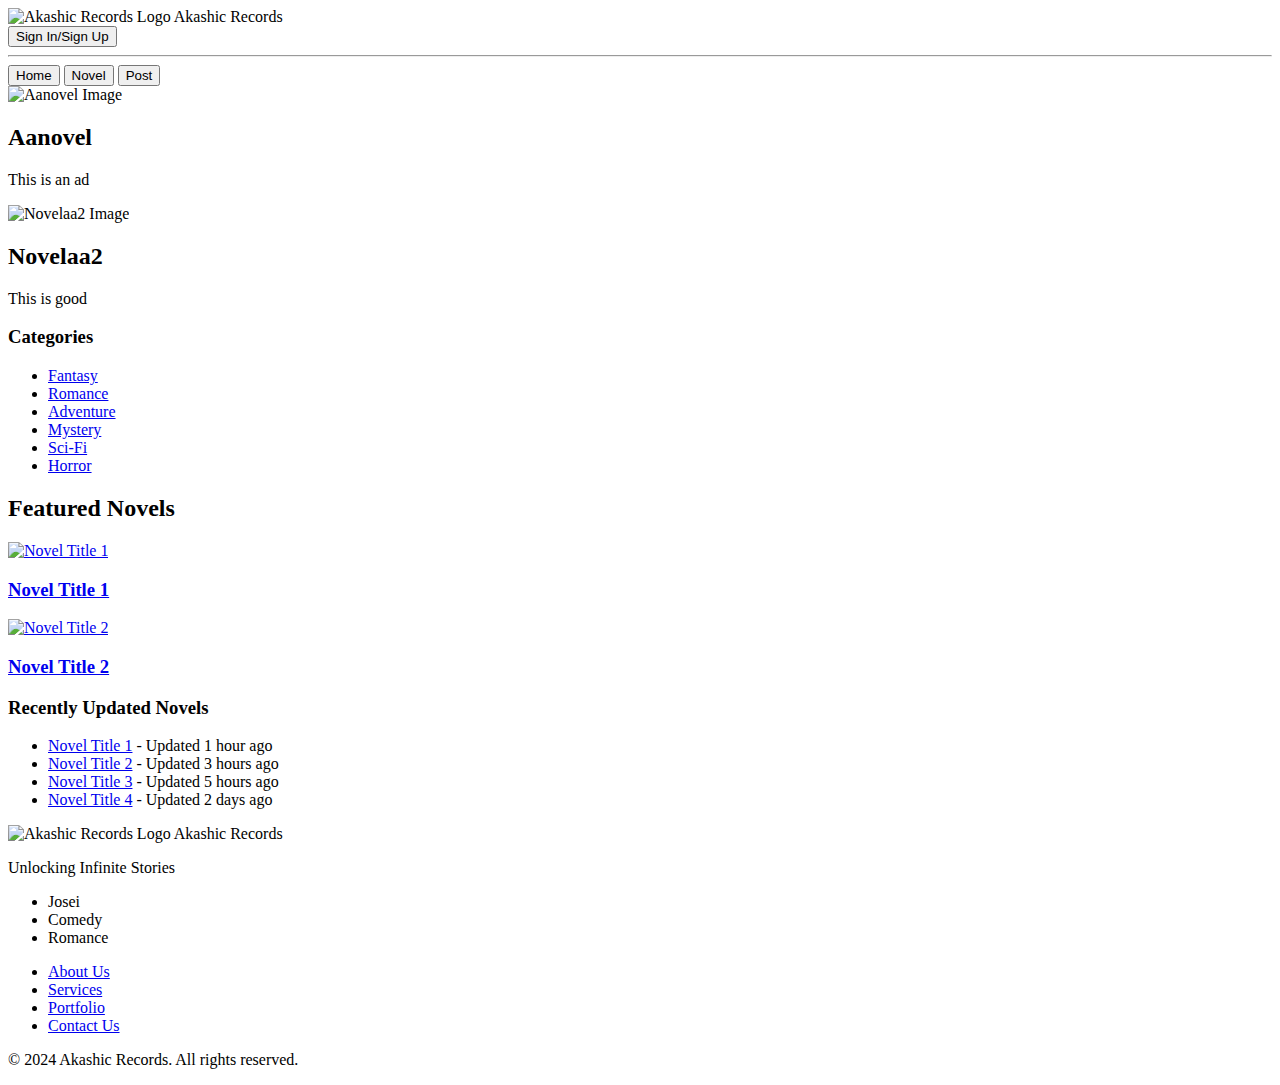
==== index.html @ 847e887c "Create index.html" ====
<!DOCTYPE html>
<html lang="en">
<head>
    <meta charset="UTF-8">
    <meta name="viewport" content="width=device-width, initial-scale=1.0">
    <title>Akashic Records</title>
    <link rel="apple-touch-icon" sizes="180x180" href="ico/apple-touch-icon.png">
    <link rel="icon" type="image/png" sizes="32x32" href="ico/favicon-32x32.png">
    <link rel="icon" type="image/png" sizes="16x16" href="ico/favicon-16x16.png">
    <link rel="manifest" href="/site.webmanifest">
    <link rel="stylesheet" href="styles.css">
</head>
<body>

    <!-- Header1: Main header -->
    <header class="header1">
        <div class="container">
            <div class="logo">
                <img src="coo.png" alt="Akashic Records Logo">
                <span>Akashic Records</span>
            </div>
            <button id="authButton" class="auth-btn" onclick="redirectToLogin()">Sign In/Sign Up</button>
        </div>
    </header>

    <!-- Divider line -->
    <hr class="divider">

    <!-- Header2: Sub header -->
    <header class="header2">
        <div class="container">
            <button class="home-btn" onclick="goToHome()">Home</button>
            <button class="tab-btn active" id="novelTab" onclick="goToNovel()">Novel</button>
            <button class="tab-btn" id="postTab" onclick="goToPost()">Post</button>
        </div>
    </header>

    <!-- Body Section (Blank for now) -->
    <main class="content">
        <!-- Future content will go here -->
         <!-- Hero Section -->
<section class="hero-section">
    <div class="hero-slide">
        <!-- First novel ad -->
        <div class="hero-item active">
            <img src="timepass.png" alt="Aanovel Image" class="hero-background"> <!-- Placeholder image for aanovel -->
            <div class="hero-content">
                <h2>Aanovel</h2>
                <p>This is an ad</p>
            </div>
        </div>

        <!-- Second novel ad -->
        <div class="hero-item">
            <img src="timepass.png" alt="Novelaa2 Image" class="hero-background"> <!-- Placeholder image for novelaa2 -->
            <div class="hero-content">
                <h2>Novelaa2</h2>
                <p>This is good</p>
            </div>
        </div>
    </div>
</section>
<script>
    let currentSlide = 0;
    const slides = document.querySelectorAll('.hero-item');

    function showSlide(index) {
        slides.forEach((slide, i) => {
            slide.classList.remove('active');
            if(i === index){
                slide.classList.add('active');
            }
        });
    }

    function nextSlide() {
        currentSlide = (currentSlide + 1) % slides.length;
        showSlide(currentSlide);
    }

    setInterval(nextSlide, 3000);
    showSlide(currentSlide);
</script>
<!-- Main Content Area -->
<div class="main-content">
    <!-- Left Sidebar -->
    <aside class="left-sidebar">
        <h3>Categories</h3>
        <ul>
            <li><a href="#">Fantasy</a></li>
            <li><a href="#">Romance</a></li>
            <li><a href="#">Adventure</a></li>
            <li><a href="#">Mystery</a></li>
            <li><a href="#">Sci-Fi</a></li>
            <li><a href="#">Horror</a></li>
        </ul>
    </aside>

    <!-- Middle Section (currently blank) -->
    <section class="middle-section">
        <!-- Content will be added here later -->
    </section>
    <!-- Middle Section -->
<section class="middle-section">
    <h2>Featured Novels</h2>
    <div class="featured-novels">
        <div class="novel-card">
            <a href="novel1.html">
                <img src="path/to/novel1.jpg" alt="Novel Title 1">
                <h3>Novel Title 1</h3>
            </a>
        </div>
        <div class="novel-card">
            <a href="novel2.html">
                <img src="path/to/novel2.jpg" alt="Novel Title 2">
                <h3>Novel Title 2</h3>
            </a>
        </div>
    </div>
</section>


    <!-- Right Sidebar -->
    <aside class="right-sidebar">
        <h3>Recently Updated Novels</h3>
        <ul>
            <li><a href="#">Novel Title 1</a> - Updated 1 hour ago</li>
            <li><a href="#">Novel Title 2</a> - Updated 3 hours ago</li>
            <li><a href="#">Novel Title 3</a> - Updated 5 hours ago</li>
            <li><a href="#">Novel Title 4</a> - Updated 2 days ago</li>
        </ul>
    </aside>
</div>


    </main>

    <!-- Footer -->
    <footer>
        <div class="footer-container">
            <div class="footer-logo">
                <img src="coo.png" alt="Akashic Records Logo">
                <span>Akashic Records</span>
                <p>Unlocking Infinite Stories</p>
            </div>
            <div class="genres">
                <ul>
                    <li>Josei</li>
                    <li>Comedy</li>
                    <li>Romance</li>
                    <!-- Add more genres here -->
                </ul>
            </div>
            <div class="footer-links">
                <ul>
                    <li><a href="#">About Us</a></li>
                    <li><a href="#">Services</a></li>
                    <li><a href="#">Portfolio</a></li>
                    <li><a href="#">Contact Us</a></li>
                </ul>
            </div>
            <p>&copy; 2024 Akashic Records. All rights reserved.</p>
        </div>
    </footer>

    <script src="script.js"></script>
</body>
</html>
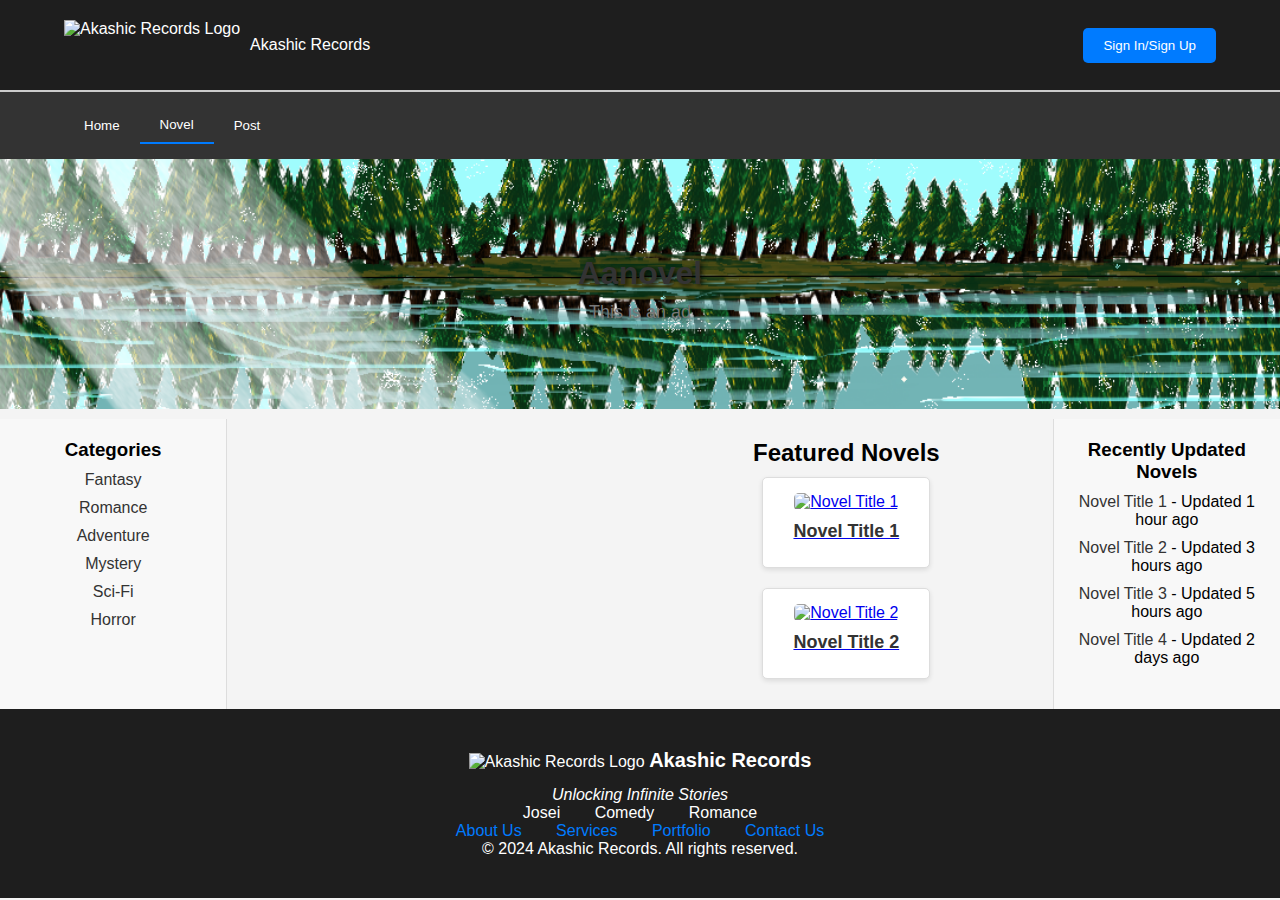
==== commit 18a0e53d: "Update index.html" ====
--- a/index.html
+++ b/index.html
@@ -4,9 +4,9 @@
     <meta charset="UTF-8">
     <meta name="viewport" content="width=device-width, initial-scale=1.0">
     <title>Akashic Records</title>
-    <link rel="apple-touch-icon" sizes="180x180" href="ico/apple-touch-icon.png">
-    <link rel="icon" type="image/png" sizes="32x32" href="ico/favicon-32x32.png">
-    <link rel="icon" type="image/png" sizes="16x16" href="ico/favicon-16x16.png">
+    <link rel="apple-touch-icon" sizes="180x180" href="assets/ico/apple-touch-icon.png">
+    <link rel="icon" type="image/png" sizes="32x32" href="assets/ico/favicon-32x32.png">
+    <link rel="icon" type="image/png" sizes="16x16" href="assets/ico/favicon-16x16.png">
     <link rel="manifest" href="/site.webmanifest">
     <link rel="stylesheet" href="styles.css">
 </head>
@@ -16,7 +16,7 @@
     <header class="header1">
         <div class="container">
             <div class="logo">
-                <img src="coo.png" alt="Akashic Records Logo">
+                <img src="assets/coo.png" alt="Akashic Records Logo">
                 <span>Akashic Records</span>
             </div>
             <button id="authButton" class="auth-btn" onclick="redirectToLogin()">Sign In/Sign Up</button>
@@ -43,7 +43,7 @@
     <div class="hero-slide">
         <!-- First novel ad -->
         <div class="hero-item active">
-            <img src="timepass.png" alt="Aanovel Image" class="hero-background"> <!-- Placeholder image for aanovel -->
+            <img src="assets/timepass.png" alt="Aanovel Image" class="hero-background"> <!-- Placeholder image for aanovel -->
             <div class="hero-content">
                 <h2>Aanovel</h2>
                 <p>This is an ad</p>
@@ -52,7 +52,7 @@
 
         <!-- Second novel ad -->
         <div class="hero-item">
-            <img src="timepass.png" alt="Novelaa2 Image" class="hero-background"> <!-- Placeholder image for novelaa2 -->
+            <img src="assets/timepass.png" alt="Novelaa2 Image" class="hero-background"> <!-- Placeholder image for novelaa2 -->
             <div class="hero-content">
                 <h2>Novelaa2</h2>
                 <p>This is good</p>
--- a/styles.css
+++ b/styles.css
@@ -0,0 +1,285 @@
+* {
+    margin: 0;
+    padding: 0;
+    box-sizing: border-box;
+}
+
+body {
+    font-family: Arial, sans-serif;
+    background-color: #f4f4f4;
+}
+
+/* Header1 styles */
+.header1 {
+    background-color: #1e1e1e;
+    color: #fff;
+    padding: 20px 0;
+}
+
+.header1 .container {
+    display: flex;
+    justify-content: space-between;
+    align-items: center;
+    width: 90%;
+    margin: 0 auto;
+}
+
+.header1 .logo {
+    display: flex;
+    align-items: center;
+}
+
+.header1 .logo img {
+    height: 50px;
+    margin-right: 10px;
+}
+
+.auth-btn {
+    background-color: #007BFF;
+    color: white;
+    padding: 10px 20px;
+    border: none;
+    border-radius: 5px;
+    cursor: pointer;
+}
+
+/* Divider line */
+.divider {
+    margin: 0;
+    border: none;
+    border-top: 2px solid #ccc;
+}
+
+/* Header2 styles */
+.header2 {
+    background-color: #333;
+    color: #fff;
+    padding: 15px 0;
+}
+
+.header2 .container {
+    display: flex;
+    justify-content: flex-start;
+    width: 90%;
+    margin: 0 auto;
+    align-items: center;
+}
+
+.header2 button {
+    background: none;
+    border: none;
+    color: white;
+    padding: 10px 20px;
+    cursor: pointer;
+    align-items: center;
+}
+
+.header2 .tab-btn.active {
+    border-bottom: 2px solid #007BFF;
+    align-items: center;
+}
+
+/* Body content styles */
+main.content {
+    min-height: 100%; /* Ensure there is space for the body content */
+    padding: 0px;
+    text-align: center;
+}
+/* Hero Section */
+.hero-section {
+    width: 100%;
+    height: 250px; /* Adjust the height as needed */
+    position: relative;
+    overflow: hidden;
+}
+
+/* Styling each slide item */
+.hero-slide {
+    display: flex;
+    width: 100%;
+    overflow: hidden;
+    justify-content: center;
+}
+
+.hero-item {
+    position: absolute;
+    width: 100%;
+    height: 100%;
+    display: none;
+    flex-direction: column;
+    align-items: center;
+    text-align: center;
+    margin: 0 20px;
+    transition: all 0.5s ease-in-out;
+}
+.hero-item.active {
+    display: flex;
+    justify-content: center;
+    align-items: center;
+}
+
+.hero-background{
+    position: absolute;
+    top: 0;
+    left: 0;
+    z-index: 1;
+    width: 100%; /* Adjust image size */
+    height: 100%; /* Adjust image size */
+    object-fit: cover;
+}
+.hero-content{
+    position: relative;
+    z-index: 2;
+    text-align: center;
+    color:white;
+}
+.hero-content h2 {
+    margin: 10px 0;
+    font-size: 32px;
+    color: #333;
+    text-shadow: 2px 2px 4px rgba(0, 0, 0, 0.7); ;
+}
+
+.hero-content p {
+    font-size: 18px;
+    color: #777;
+    text-shadow: 2px 2px 4px rgba(0, 0, 0, 0.7);
+}
+
+/* You can add sliding or transition effects if needed */
+/* Main Content Area */
+.main-content {
+    display: flex;                /* Use flexbox to align items */
+    width: 100%;                 /* Full width */
+    padding: 0px;
+    margin-top: 10px;           /* Space between header and main content */
+}
+
+/* Left Sidebar */
+.left-sidebar {
+    flex: 1;                     /* Takes 1 part of the available space */
+    background-color: #f8f8f8;  /* Light background for visibility */
+    padding: 20px;              /* Padding for better spacing */
+    border-right: 1px solid #ddd; /* Border to separate from middle section */
+}
+
+/* Middle Section */
+.middle-section {
+    flex: 2;                     /* Takes 2 parts of the available space */
+    padding: 0px;              /* Padding for better spacing */
+}
+/* Middle Section Styles */
+.middle-section {
+    padding: 20px;               /* Padding for the middle section */
+}
+
+/* Featured Novels */
+.featured-novels {
+    display: flex;               /* Use flexbox for layout */
+    justify-content: space-around; /* Space between cards */
+    flex-wrap: wrap;            /* Wrap cards if they exceed container width */
+}
+
+.novel-card {
+    background-color: #fff;     /* White background for cards */
+    border: 1px solid #ddd;     /* Light border */
+    border-radius: 5px;         /* Rounded corners */
+    padding: 15px;              /* Padding inside cards */
+    margin: 10px;               /* Margin between cards */
+    width: 45%;                 /* Card width (45% to fit two side by side) */
+    text-align: center;         /* Center text */
+    box-shadow: 0 2px 5px rgba(0, 0, 0, 0.1); /* Subtle shadow for depth */
+}
+
+.novel-card img {
+    max-width: 100%;            /* Responsive image */
+    height: auto;               /* Maintain aspect ratio */
+    border-radius: 5px;         /* Round image corners */
+}
+
+.novel-card h3 {
+    margin: 10px 0;             /* Margin for title */
+    font-size: 18px;            /* Font size for title */
+    color: #333;                /* Dark text color */
+}
+
+
+/* Right Sidebar */
+.right-sidebar {
+    flex: 1;                     /* Takes 1 part of the available space */
+    background-color: #f8f8f8;  /* Light background for visibility */
+    padding: 20px;              /* Padding for better spacing */
+    border-left: 1px solid #ddd; /* Border to separate from middle section */
+}
+
+/* Sidebar Headings */
+.left-sidebar h3, .right-sidebar h3 {
+    margin-top: 0;              /* Remove top margin */
+}
+
+/* Sidebar Links */
+.left-sidebar ul, .right-sidebar ul {
+    list-style-type: none;      /* Remove bullet points */
+    padding: 0;                 /* Remove padding */
+}
+
+.left-sidebar li, .right-sidebar li {
+    margin: 10px 0;             /* Spacing between items */
+}
+
+.left-sidebar a, .right-sidebar a {
+    text-decoration: none;       /* Remove underline from links */
+    color: #333;                /* Dark color for links */
+}
+
+.left-sidebar a:hover, .right-sidebar a:hover {
+    text-decoration: underline;  /* Underline on hover */
+}
+
+
+/* Footer styles */
+footer {
+    background-color: #1e1e1e;
+    color: #fff;
+    padding: 40px 0;
+    text-align: center;
+}
+
+.footer-container {
+    width: 90%;
+    margin: 0 auto;
+}
+
+.footer-logo img {
+    height: 50px;
+    margin-bottom: 10px;
+}
+
+.footer-logo span {
+    font-size: 20px;
+    font-weight: bold;
+}
+
+.footer-logo p {
+    margin-top: 5px;
+    font-style: italic;
+}
+
+.genres ul, .footer-links ul {
+    list-style: none;
+    padding: 0;
+}
+
+.genres ul li, .footer-links ul li {
+    display: inline;
+    margin: 0 15px;
+}
+
+.footer-links ul li a {
+    color: #007BFF;
+    text-decoration: none;
+}
+
+.footer-links ul li a:hover {
+    text-decoration: underline;
+}
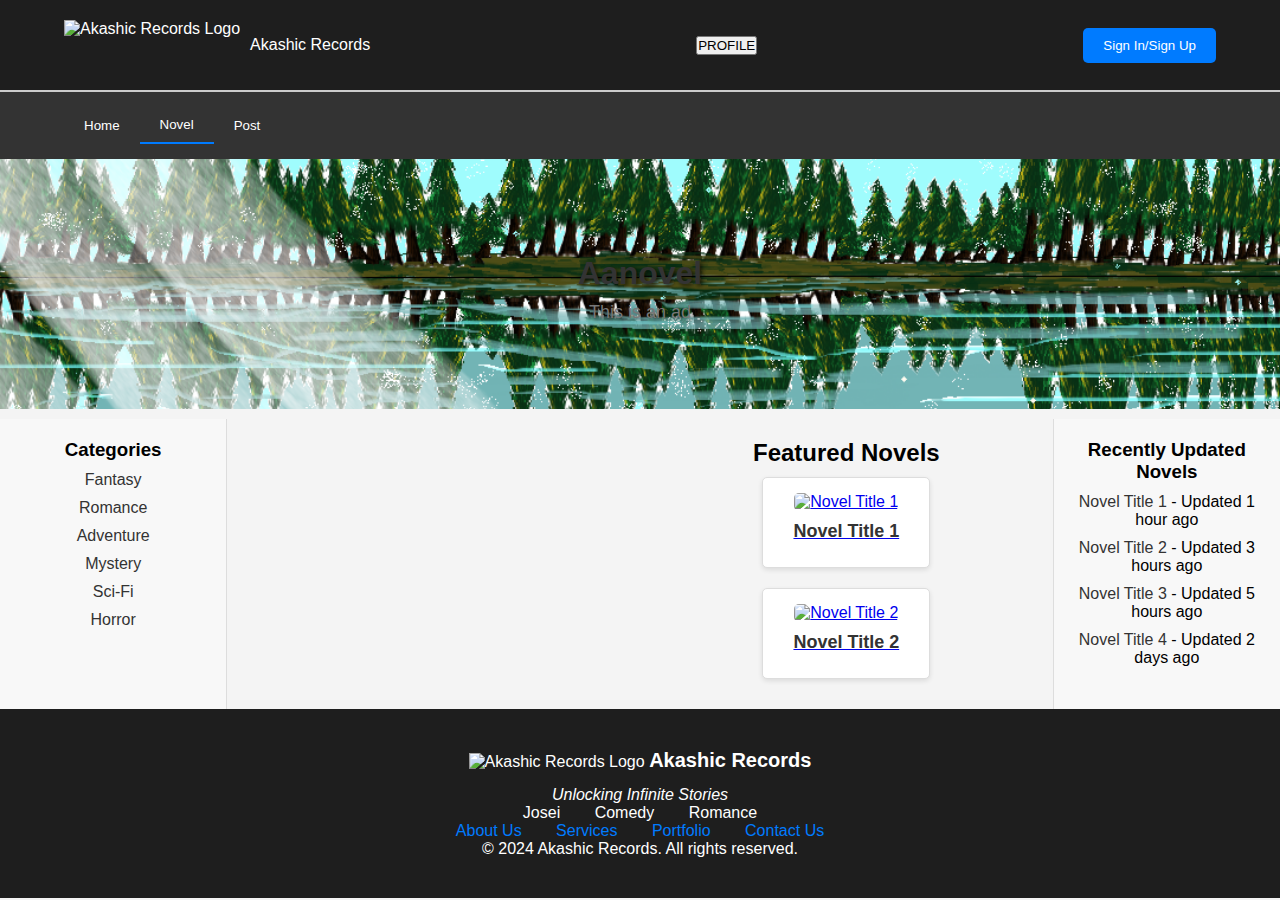
==== commit 70588d86: "Update index.html" ====
--- a/index.html
+++ b/index.html
@@ -19,6 +19,7 @@
                 <img src="assets/coo.png" alt="Akashic Records Logo">
                 <span>Akashic Records</span>
             </div>
+            <button id="authButton2" class="auth-btn2" onclick="redirectToProfile()">PROFILE</button>
             <button id="authButton" class="auth-btn" onclick="redirectToLogin()">Sign In/Sign Up</button>
         </div>
     </header>
@@ -52,7 +53,7 @@
 
         <!-- Second novel ad -->
         <div class="hero-item">
-            <img src="assets/timepass.png" alt="Novelaa2 Image" class="hero-background"> <!-- Placeholder image for novelaa2 -->
+            <img src="assets/timepass2.jpg" alt="Novelaa2 Image" class="hero-background"> <!-- Placeholder image for novelaa2 -->
             <div class="hero-content">
                 <h2>Novelaa2</h2>
                 <p>This is good</p>
--- a/styles.css
+++ b/styles.css
@@ -2,6 +2,100 @@
     margin: 0;
     padding: 0;
     box-sizing: border-box;
+}
+.profile-container {
+    padding: 20px;
+    text-align: left;
+    display: flex;
+    justify-content: space-between;
+    max-width: 1200px;
+    margin:0 auto;
+
+}
+.profile-divider{
+    border: 1px solid #ccc;
+    margin: 0;
+}
+
+.profile-info-left{
+    flex: 1;
+    display: flex;
+    flex-direction: column;
+    align-items: flex-start;
+    justify-content: flex-start;
+}
+
+.profile-avatar {
+    width: 150px;
+    height: 150px;
+    border-radius: 50%;
+    margin-bottom: 10px;
+}
+.profile-info-left p{
+    font-size: 1.2em;
+    margin-bottom: 5px;
+}
+.profile-icon{   
+    height: 50px;
+    margin-right: 10px;
+    width: 50px;
+    border-radius: 50%;
+    top: 15px;
+    right: 20px;
+    position: absolute;
+}
+.profile-btn {
+    padding: 10px 20px;
+    background-color: #007BFF;
+    color: white;
+    border: none;
+    cursor: pointer;
+    border-radius: 5px;
+}
+
+.profile-btn:hover {
+    background-color: #0056b3;
+}
+
+/* Stats Box (right side) */
+.profile-stats {
+    flex: 1;
+    display: flex;
+    justify-content: space-around;
+    align-items: center;
+    padding: 20px;
+    background-color: #f4f4f4;
+    border-radius: 10px;
+}
+
+.stat-item {
+    text-align: center;
+    cursor: pointer;
+}
+
+.stat-item:hover {
+    background-color: #e0e0e0;
+    border-radius: 5px;
+    padding: 5px;
+}
+
+.stat-number {
+    font-size: 2em;
+    color: #333;
+}
+
+.stat-item p {
+    font-size: 1em;
+    color: #555;
+}
+
+
+.btn {
+    padding: 10px 20px;
+    background-color: #333;
+    color: white;
+    border: none;
+    cursor: pointer;
 }
 
 body {
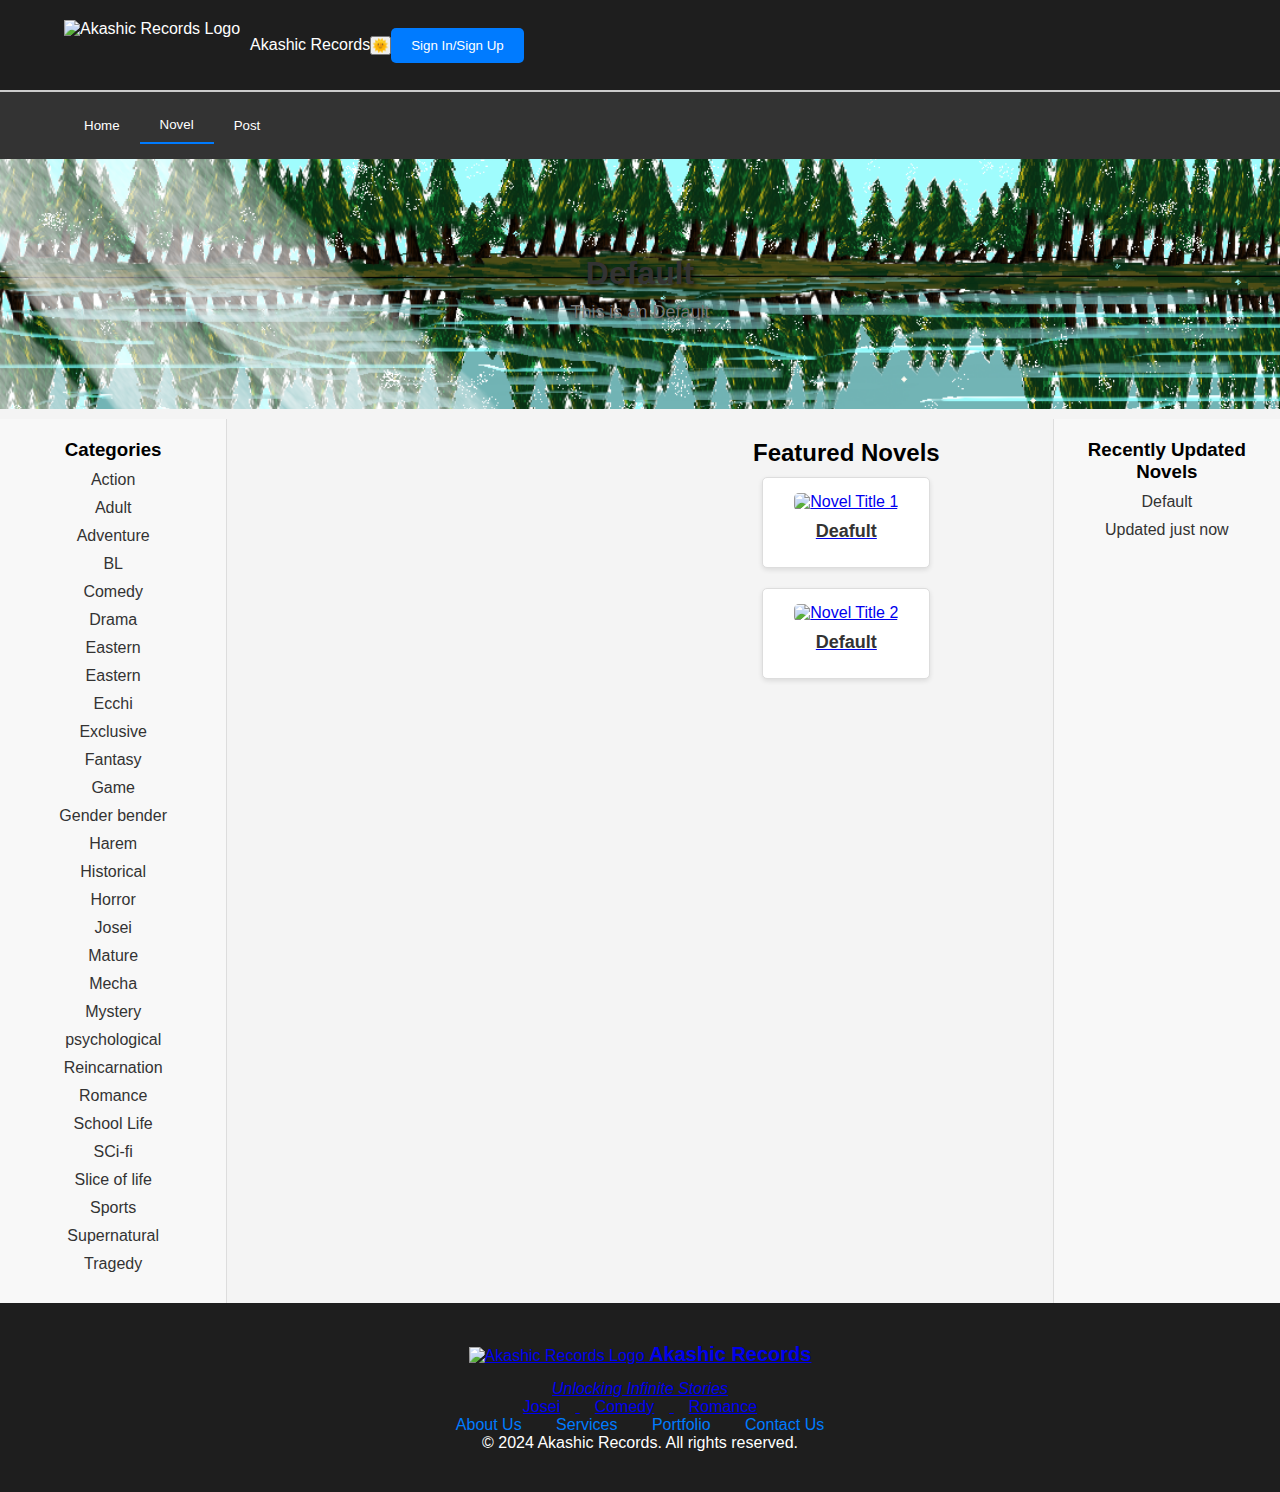
==== commit 47ea8a05: "Update index.html" ====
--- a/index.html
+++ b/index.html
@@ -17,9 +17,8 @@
         <div class="container">
             <div class="logo">
                 <img src="assets/coo.png" alt="Akashic Records Logo">
-                <span>Akashic Records</span>
-            </div>
-            <button id="authButton2" class="auth-btn2" onclick="redirectToProfile()">PROFILE</button>
+                <span>Akashic Records</span>   
+            <button id="themeToggle" class="theme-toggle" onclick="toggleTheme()">🌞</button>    
             <button id="authButton" class="auth-btn" onclick="redirectToLogin()">Sign In/Sign Up</button>
         </div>
     </header>
@@ -44,19 +43,19 @@
     <div class="hero-slide">
         <!-- First novel ad -->
         <div class="hero-item active">
-            <img src="assets/timepass.png" alt="Aanovel Image" class="hero-background"> <!-- Placeholder image for aanovel -->
+            <img src="assets/timepass.png" alt="Default Image" class="hero-background"> <!-- Placeholder image for aanovel -->
             <div class="hero-content">
-                <h2>Aanovel</h2>
-                <p>This is an ad</p>
+                <h2>Default</h2>
+                <p>This is an Default</p>
             </div>
         </div>
 
         <!-- Second novel ad -->
         <div class="hero-item">
-            <img src="assets/timepass2.jpg" alt="Novelaa2 Image" class="hero-background"> <!-- Placeholder image for novelaa2 -->
+            <img src="assets/timepass2.jpg" alt="Default Image" class="hero-background"> <!-- Placeholder image for novelaa2 -->
             <div class="hero-content">
-                <h2>Novelaa2</h2>
-                <p>This is good</p>
+                <h2>Default</h2>
+                <p>This is an Default</p>
             </div>
         </div>
     </div>
@@ -88,12 +87,35 @@
     <aside class="left-sidebar">
         <h3>Categories</h3>
         <ul>
-            <li><a href="#">Fantasy</a></li>
+            <li><a href="#">Action</a></li>
+            <li><a href="#">Adult</a></li>
+            <li><a href="#">Adventure</a></li>
+            <li><a href="#">BL</a></li>
+            <li><a href="#">Comedy</a></li>
+            <li><a href="#">Drama</a></li>
+            <li><a href="#">Eastern</a></li>
+            <li><a href="#">Eastern</a></li>
+            <li><a href="#">Ecchi</a></li>
+            <li><a href="#">Exclusive</li>
+            <li><a href="#">Fantasy</a>
+            <li><a href="#">Game</a></li>
+            <li><a href="#">Gender bender</a></li>
+            <li><a href="#">Harem</a></li>
+            <li><a href="#">Historical</a></li>
+            <li><a href="#">Horror</a></li>
+            <li><a href="#">Josei</a></li>
+            <li><a href="#">Mature</a></li>
+            <li><a href="#">Mecha</a></li>
+            <li><a href="#">Mystery</a></li>
+            <li><a href="#">psychological</a></li>
+            <li><a href="#">Reincarnation</a></li>
             <li><a href="#">Romance</a></li>
-            <li><a href="#">Adventure</a></li>
-            <li><a href="#">Mystery</a></li>
-            <li><a href="#">Sci-Fi</a></li>
-            <li><a href="#">Horror</a></li>
+            <li><a href="#">School Life</a></li>
+            <li><a href="#">SCi-fi</a></li>
+            <li><a href="#">Slice of life</a></li>
+            <li><a href="#">Sports</a></li>
+            <li><a href="#">Supernatural</a></li>
+            <li><a href="#">Tragedy</a></li>
         </ul>
     </aside>
 
@@ -107,14 +129,14 @@
     <div class="featured-novels">
         <div class="novel-card">
             <a href="novel1.html">
-                <img src="path/to/novel1.jpg" alt="Novel Title 1">
-                <h3>Novel Title 1</h3>
+                <img src="assets/novel1.jpg" alt="Novel Title 1">
+                <h3>Deafult</h3>
             </a>
         </div>
         <div class="novel-card">
             <a href="novel2.html">
-                <img src="path/to/novel2.jpg" alt="Novel Title 2">
-                <h3>Novel Title 2</h3>
+                <img src="assets/novel2.jpg" alt="Novel Title 2">
+                <h3>Default</h3>
             </a>
         </div>
     </div>
@@ -125,10 +147,13 @@
     <aside class="right-sidebar">
         <h3>Recently Updated Novels</h3>
         <ul>
-            <li><a href="#">Novel Title 1</a> - Updated 1 hour ago</li>
-            <li><a href="#">Novel Title 2</a> - Updated 3 hours ago</li>
-            <li><a href="#">Novel Title 3</a> - Updated 5 hours ago</li>
-            <li><a href="#">Novel Title 4</a> - Updated 2 days ago</li>
+            <div class="recently-uploaded">
+                 <div class="novel">
+                  <li><a href="#">Default</li>
+                  <p class="update-time" data-updated="2024-10-28T14:00:00">Updated just now</p>
+                   </div>
+  <!-- Add more novels here -->
+                   </div>
         </ul>
     </aside>
 </div>
